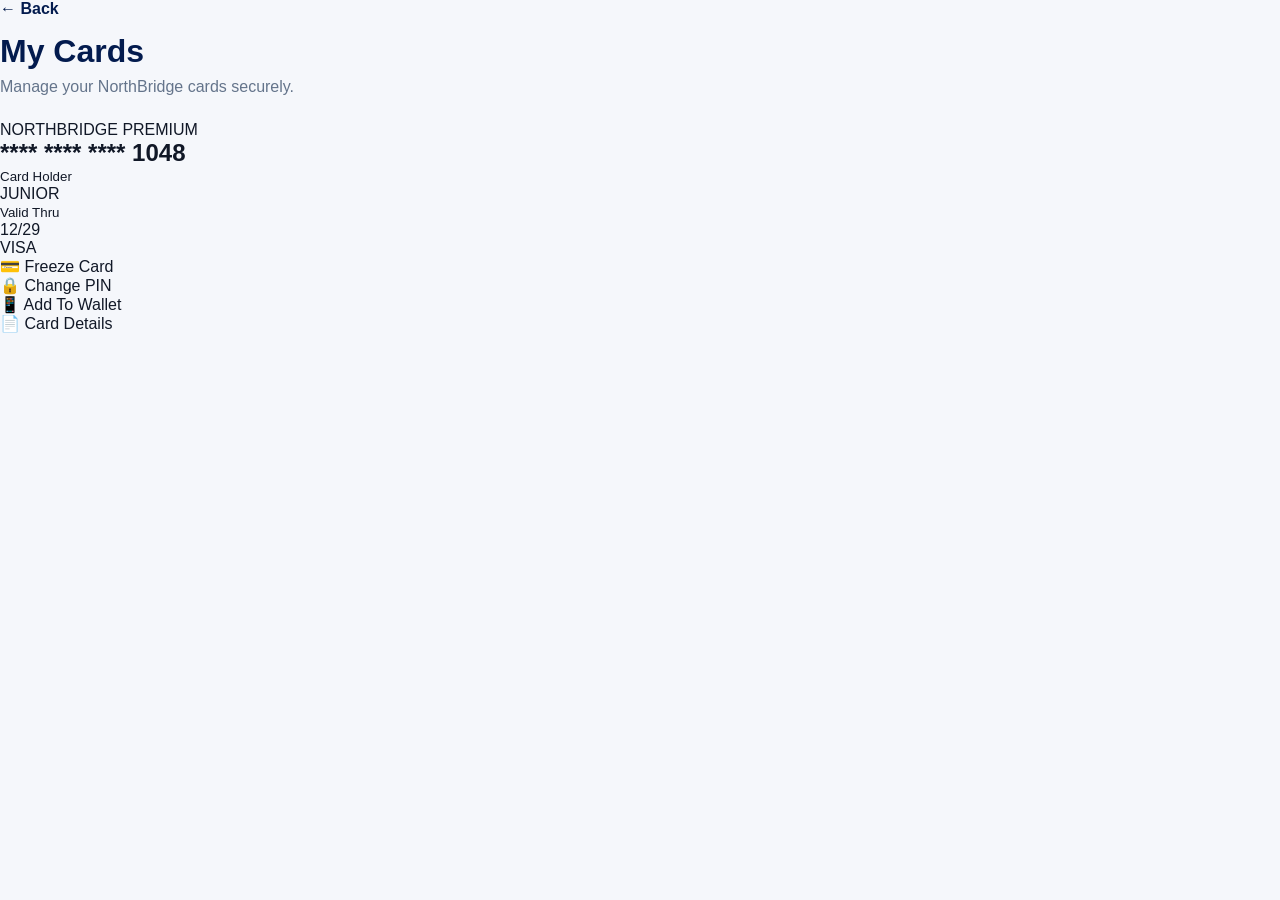
==== cards.html @ 4b23d95d "Create cards.html" ====
<!DOCTYPE html>
<html lang="en">
<head>
    <meta charset="UTF-8">
    <meta name="viewport" content="width=device-width, initial-scale=1.0">
    <title>My Cards | NorthBridge Bank</title>
    <link rel="stylesheet" href="style.css">
</head>
<body>
<div class="cards-page">
<div class="transfer-header">
    <a href="dashboard.html" class="back-btn">
        ← Back
    </a>
    <h1>My Cards</h1>
    <p>
        Manage your NorthBridge cards securely.
    </p>
</div>
<div class="premium-card">
    <span class="card-brand">
        NORTHBRIDGE PREMIUM
    </span>
    <div class="card-chip"></div>
    <h2>
        **** **** **** 1048
    </h2>
    <div class="card-info">
        <div>
            <small>Card Holder</small>
            <p>JUNIOR</p>
        </div>
        <div>
            <small>Valid Thru</small>
            <p>12/29</p>
        </div>
    </div>
    <div class="visa-logo">
        VISA
    </div>
</div>
<div class="card-options">
    <div class="option-card">
        💳 Freeze Card
    </div>
    <div class="option-card">
        🔒 Change PIN
    </div>
    <div class="option-card">
        📱 Add To Wallet
    </div>
    <div class="option-card">
        📄 Card Details
    </div>
</div>
</div>
</body>
</html>
---- style.css ----
*{
    margin:0;
    padding:0;
    box-sizing:border-box;
    font-family:'Inter', sans-serif;
}

body{
    background:#f5f7fb;
    color:#111827;
}

/* NAVBAR */

.navbar{
    display:flex;
    justify-content:space-between;
    align-items:center;
    padding:14px 20px;
    background:#021845;
    border-bottom:1px solid rgba(255,255,255,.08);
    position:relative;
}

.logo-container{
    display:flex;
    align-items:center;
    gap:12px;
}

.logo-container img{
    width:52px;
    height:52px;
    object-fit:contain;
    display:block;
    flex-shrink:0;
}

.logo-text{
    display:flex;
    flex-direction:column;
}

.logo-text h2{
    color:white;
    font-size:16px;
    font-weight:800;
    margin:0;
    line-height:1;
    white-space:nowrap;
}

.logo-text p{
    color:#94a3b8;
    font-size:8px;
    letter-spacing:2px;
    text-transform:uppercase;
    margin-top:2px;
}

.nav-links{
    display:flex;
    gap:16px;
}

.nav-links a{
    color:white;
    text-decoration:none;
    font-size:14px;
    font-weight:500;
}

/* MOBILE */

@media (max-width:768px){

    .navbar{
        flex-direction:row;
        justify-content:space-between;
        align-items:center;
        padding:12px 14px;
    }

    .logo-container{
        gap:12px;
    }

    .logo-container img{
        width:56px;
        height:56px;
    }

    .logo-text h2{
        font-size:16px;
        white-space:nowrap;
        line-height:1;
    }

    .logo-text p{
        display:none;
    }

    .nav-links{
        gap:12px;
    }

    .nav-links a{
        font-size:13px;
    }

    .hero-content h1{
        font-size:32px;
    }

    .hero-buttons{
        flex-direction:column;
    }

    .btn-primary,
    .btn-secondary{
        width:100%;
    }
}

/* HERO */

.hero{
    min-height:100vh;

    background:
    linear-gradient(
        rgba(2,12,45,.82),
        rgba(2,12,45,.75)
    ),
    url("london-bg.PNG");

    background-size:cover;
    background-position:center;
    background-repeat:no-repeat;

    display:flex;
    flex-direction:column;
    justify-content:center;
    align-items:flex-start;

    padding:30px;

    position:relative;
}

.hero-content{
    max-width:600px;
}

.hero-content h1{
    color:white;
    font-size:52px;
    line-height:1.05;
    font-weight:800;
    margin-bottom:20px;
    text-shadow:0 4px 15px rgba(0,0,0,.3);
}

.hero-content p{
    color:#e2e8f0;
    font-size:18px;
    line-height:1.7;
    max-width:320px;
    margin-bottom:30px;
}

.hero-buttons{
    display:flex;
    justify-content:center;
    gap:15px;
}

.btn-primary{
    background:linear-gradient(
        135deg,
        #2563eb,
        #1d4ed8
    );

    color:white;
    text-decoration:none;

    padding:16px 28px;

    border-radius:16px;

    font-weight:700;

    box-shadow:
    0 10px 25px rgba(37,99,235,.35);
}

.btn-secondary{
    border:1px solid rgba(255,255,255,.3);

    backdrop-filter:blur(12px);

    background:rgba(255,255,255,.08);

    color:white;

    text-decoration:none;

    padding:16px 28px;

    border-radius:16px;
}

/* FEATURES */

.features{
    display:grid;
    grid-template-columns:repeat(auto-fit,minmax(250px,1fr));
    gap:20px;
    padding:30px 20px;
    background:#f8fafc;
}

.card{
    background:white;
    padding:22px;
    border-radius:22px;

    box-shadow:
    0 10px 30px rgba(15,23,42,.08);

    transition:all .3s ease;

    border:1px solid rgba(226,232,240,.8);
}

.card:hover{
    transform:translateY(-6px);

    box-shadow:
    0 20px 40px rgba(15,23,42,.12);
}

.card h3{
    margin-bottom:12px;
    font-size:20px;
    color:#031b4e;
}

.card p{
    color:#64748b;
    line-height:1.6;
}

/* STATS */

.stats{
    display:grid;
    grid-template-columns:repeat(auto-fit,minmax(180px,1fr));
    gap:20px;
    padding:20px;
}

.stat-box{
    background:#031b4e;
    color:white;
    text-align:center;
    padding:30px;
    border-radius:16px;
}

.stat-box h2{
    margin-bottom:10px;
}

/* FOOTER */

footer{
    margin-top:40px;
    text-align:center;
    padding:25px;
    background:#031b4e;
    color:white;
}

/* MOBILE */

@media(max-width:768px){

    .hero-content h1{
        font-size:32px;
    }

    .hero-buttons{
        flex-direction:column;
    }

    .btn-primary,
    .btn-secondary{
        width:100%;
    }

    .nav-links{
        gap:18px;
    }

    .nav-links a{
        font-size:14px;
    }
}
/* LOGIN PAGE */

.login-page{
    min-height:100vh;
    background:linear-gradient(
        180deg,
        #031b4e 0%,
        #082567 100%
    );
    padding:30px 20px;
}

.brand-section{
    color:white;
    margin-top:40px;
    margin-bottom:40px;
}

.brand-section h1{
    font-size:38px;
    font-weight:700;
}

.brand-section p{
    margin-top:10px;
    color:#cbd5e1;
}

.login-card{
    background:white;
    border-radius:30px 30px 0 0;
    padding:30px;
    min-height:70vh;
}

.login-card h2{
    font-size:30px;
    margin-bottom:5px;
}

.login-card span{
    color:#64748b;
}

.input-box{
    margin-top:25px;
}

.input-box label{
    display:block;
    margin-bottom:8px;
    font-weight:600;
}

.input-box input{
    width:100%;
    padding:15px;
    border:1px solid #dbeafe;
    border-radius:14px;
    font-size:15px;
}

.input-box input:focus{
    outline:none;
    border-color:#2563eb;
}

.forgot-link{
    display:block;
    text-align:right;
    margin-top:12px;
    text-decoration:none;
    color:#2563eb;
    font-size:14px;
}

button{
    width:100%;
    margin-top:25px;
    padding:16px;
    border:none;
    border-radius:14px;
    background:#031b4e;
    color:white;
    font-size:16px;
    font-weight:600;
}

.divider{
    text-align:center;
    margin:25px 0;
    color:#94a3b8;
}

.create-account{
    display:block;
    text-align:center;
    text-decoration:none;
    border:2px solid #031b4e;
    color:#031b4e;
    padding:15px;
    border-radius:14px;
    font-weight:600;
}
/* REGISTER PAGE */

.register-page{
    min-height:100vh;
    background:linear-gradient(
        180deg,
        #031b4e 0%,
        #082567 100%
    );
    padding:25px;
}

.register-header{
    color:white;
    margin-top:40px;
    margin-bottom:30px;
}

.register-header h1{
    font-size:34px;
    margin-bottom:10px;
}

.register-header p{
    color:#cbd5e1;
}

.register-card{
    background:white;
    border-radius:30px 30px 0 0;
    padding:30px;
}

.steps{
    display:flex;
    align-items:center;
    justify-content:center;
    margin-bottom:30px;
}

.step{
    width:38px;
    height:38px;
    border-radius:50%;
    border:2px solid #cbd5e1;
    display:flex;
    align-items:center;
    justify-content:center;
    font-weight:600;
    color:#64748b;
}

.step.active{
    background:#031b4e;
    color:white;
    border:none;
}

.line{
    width:40px;
    height:2px;
    background:#cbd5e1;
}

.register-card h2{
    margin-bottom:25px;
}

.register-card .input-box{
    margin-bottom:18px;
}

.register-card .input-box label{
    display:block;
    margin-bottom:8px;
    font-weight:600;
}

.register-card .input-box input{
    width:100%;
    padding:15px;
    border:1px solid #dbeafe;
    border-radius:14px;
    font-size:15px;
}

.register-card .input-box input:focus{
    outline:none;
    border-color:#2563eb;
}

.register-card button{
    width:100%;
    padding:16px;
    border:none;
    border-radius:14px;
    background:#031b4e;
    color:white;
    font-size:16px;
    font-weight:600;
    margin-top:10px;
}

.secure-box{
    margin-top:20px;
    padding:15px;
    background:#eff6ff;
    border-radius:12px;
    color:#1e40af;
    font-size:14px;
}

.login-link{
    text-align:center;
    margin-top:25px;
}

.login-link a{
    color:#031b4e;
    text-decoration:none;
    font-weight:600;
}
/* DASHBOARD */

.dashboard{
    min-height:100vh;
    background:#f5f7fb;
    padding:20px;
}

.top-bar{
    display:flex;
    justify-content:space-between;
    align-items:center;
    margin-bottom:25px;
}

.welcome{
    color:#64748b;
    font-size:14px;
}

.profile{
    width:50px;
    height:50px;
    border-radius:50%;
    background:#031b4e;
    color:white;
    display:flex;
    align-items:center;
    justify-content:center;
    font-weight:bold;
}

.profile-area{
    display:flex;
    flex-direction:column;
    align-items:center;
    gap:8px;
}

.logout-btn{
    text-decoration:none;
    font-size:12px;
    color:#dc2626;
    font-weight:600;
}

.balance-card{
    background:linear-gradient(
        135deg,
        #031b4e,
        #0b3d91
    );
    color:white;
    padding:25px;
    border-radius:24px;
    margin-bottom:25px;
    box-shadow:0 10px 25px rgba(0,0,0,0.15);
}

.balance-card p{
    opacity:0.8;
}

.balance-card h1{
    margin:10px 0;
    font-size:38px;
}

.balance-card span{
    opacity:0.8;
}

.actions{
    display:grid;
    grid-template-columns:repeat(4,1fr);
    gap:12px;
    margin-bottom:30px;
}

.action-card{
    background:white;
    border-radius:18px;
    padding:15px;
    text-align:center;
    box-shadow:0 4px 12px rgba(0,0,0,0.08);
    font-size:22px;
}

.action-card p{
    margin-top:8px;
    font-size:12px;
}

.section-title{
    margin-bottom:15px;
}

.transaction{
    background:white;
    padding:18px;
    border-radius:18px;
    display:flex;
    justify-content:space-between;
    align-items:center;
    margin-bottom:12px;
    box-shadow:0 4px 12px rgba(0,0,0,0.05);
}

.transaction span{
    color:#64748b;
    font-size:13px;
}

.positive{
    color:#16a34a;
    font-weight:700;
}

.negative{
    color:#dc2626;
    font-weight:700;
}

.insight-card{
    background:white;
    padding:20px;
    border-radius:18px;
    margin-top:10px;
    box-shadow:0 4px 12px rgba(0,0,0,0.05);
    color:#334155;
}
/* PREMIUM HERO */

.hero{
    flex-direction:column;
    gap:40px;
}

.hero-badge{
    display:inline-block;
    padding:8px 14px;
    background:rgba(255,255,255,0.15);
    color:white;
    border-radius:20px;
    margin-bottom:20px;
    font-size:13px;
}

.bank-card-preview{
    width:100%;
    max-width:340px;
    background:rgba(255,255,255,0.15);
    backdrop-filter:blur(10px);
    border-radius:24px;
    padding:30px;
    color:white;
    box-shadow:0 10px 25px rgba(0,0,0,0.25);
}

.chip{
    width:65px;
    height:48px;
    border-radius:10px;
    background:rgba(255,255,255,0.3);
    margin-bottom:20px;
}

.card-type{
    font-size:14px;
    letter-spacing:3px;
}

.bank-card-preview h3{
    margin:20px 0;
    font-size:42px;
}

.bank-card-preview p{
    color:white;
}

.card-bottom{
    display:flex;
    justify-content:space-between;
    margin-top:20px;
    font-size:15px;
    font-weight:600;
}

/* TRUST SECTION */

.trust-section{
    padding:20px;
    display:grid;
    gap:20px;
}

.trust-card{
    background:white;
    padding:25px;
    border-radius:18px;
    box-shadow:0 5px 15px rgba(0,0,0,0.08);
}

.trust-card h3{
    margin-bottom:10px;
}
/* HERO FEATURE LIST */

.feature-list{
    margin-bottom:35px;
}

.feature-item{
    background:rgba(255,255,255,.08);

    backdrop-filter:blur(10px);

    border:1px solid rgba(255,255,255,.15);

    padding:14px;

    border-radius:16px;

    margin-bottom:15px;

    color:white;

    font-weight:600;
}

.feature-item span{
    display:block;

    margin-top:5px;

    color:#cbd5e1;

    font-size:14px;

    font-weight:400;
}
/* LOGO */

.logo{
    display:flex;
    align-items:center;
    gap:12px;
}

.logo img{
    width:42px;
    height:42px;
    object-fit:contain;
    border-radius:8px;
}

.logo span{
    color:white;
    font-size:24px;
    font-weight:700;
    letter-spacing:-0.5px;
}

/* MOBILE LOGO */

@media(max-width:768px){

    .logo{
        justify-content:center;
    }

    .logo img{
        width:36px;
        height:36px;
    }

    .logo span{
        font-size:20px;
    }
}

.menu-toggle{
    display:none;
    color:white;
    font-size:28px;
    cursor:pointer;
}



@media(max-width:768px){

    .menu-toggle{
        display:block;
        color:white;
        font-size:32px;
        cursor:pointer;
    }

    .nav-links{
        display:none;
        flex-direction:column;

        position:absolute;
        top:75px;
        right:15px;

        background:#021845;

        padding:16px;

        border-radius:12px;

        min-width:180px;

        box-shadow:0 10px 25px rgba(0,0,0,.25);

        z-index:999;
    }

    .nav-links.active{
        display:flex;
    }

    .nav-links a{
        padding:10px 0;
    }
}

.cta{
    background:#031b4e;
    color:white;
    text-align:center;
    padding:60px 20px;
}

.cta h2{
    font-size:32px;
    margin-bottom:15px;
}

.cta p{
    color:#cbd5e1;
    max-width:500px;
    margin:0 auto 25px;
    line-height:1.7;
}
.action-card{
    background:white;
    border-radius:18px;
    padding:15px;
    text-align:center;
    box-shadow:0 4px 12px rgba(0,0,0,0.08);
    font-size:22px;
    text-decoration:none;
    color:#111827;
}
/* TRANSFER PAGE */

.transfer-page{
    min-height:100vh;
    background:#f5f7fb;
    padding:20px;
}

.transfer-header{
    margin-bottom:25px;
}

.transfer-header h1{
    font-size:32px;
    color:#031b4e;
    margin-top:15px;
}

.transfer-header p{
    color:#64748b;
    margin-top:8px;
}

.back-btn{
    text-decoration:none;
    color:#031b4e;
    font-weight:600;
}

.transfer-card{
    background:white;
    padding:25px;
    border-radius:24px;
    box-shadow:0 10px 25px rgba(0,0,0,0.08);
}

.transfer-btn{
    width:100%;
    margin-top:25px;
    padding:18px;
    border:none;
    border-radius:16px;

    background:linear-gradient(
        135deg,
        #031b4e,
        #0b3d91
    );

    color:white;
    font-size:16px;
    font-weight:700;

    box-shadow:
    0 10px 25px rgba(3,27,78,.25);
}
.deposit-select{
    width:100%;
    padding:15px;
    border:1px solid #dbeafe;
    border-radius:14px;
    font-size:15px;
    background:white;
}

.deposit-select:focus{
    outline:none;
    border-color:#2563eb;
}
/* WITHDRAW PAGE */

.withdraw-btn{
    width:100%;
    margin-top:25px;
    padding:18px;
    border:none;
    border-radius:16px;

    background:linear-gradient(
        135deg,
        #dc2626,
        #b91c1c
    );

    color:white;
    font-size:16px;
    font-weight:700;

    box-shadow:
    0 10px 25px rgba(220,38,38,.25);
}

.withdraw-notice{
    margin-top:20px;
    padding:15px;
    border-radius:14px;

    background:#fef2f2;

    color:#b91c1c;

    font-size:14px;
}
/* STATEMENT PAGE */

.statement-page{
    min-height:100vh;
    background:#f5f7fb;
    padding:20px;
}

.statement-card{
    background:white;
    padding:25px;
    border-radius:24px;
    margin-top:20px;

    box-shadow:
    0 10px 25px rgba(0,0,0,.08);
}

.statement-top{
    display:flex;
    flex-direction:column;
    gap:15px;
    margin-bottom:25px;
}

.statement-search,
.statement-filter{
    width:100%;
    padding:15px;
    border:1px solid #dbeafe;
    border-radius:14px;
    font-size:15px;
    background:white;
}

.statement-search:focus,
.statement-filter:focus{
    outline:none;
    border-color:#2563eb;
}

.statement-title{
    margin-bottom:20px;
    color:#031b4e;
}

.download-btn{
    width:100%;
    margin-top:25px;
    padding:18px;
    border:none;
    border-radius:16px;

    background:linear-gradient(
        135deg,
        #031b4e,
        #0b3d91
    );

    color:white;
    font-size:16px;
    font-weight:700;

    box-shadow:
    0 10px 25px rgba(3,27,78,.25);
}
/* PROFILE PAGE */

.profile-page{
    min-height:100vh;
    background:#f5f7fb;
    padding:20px;
}

.profile-card{
    background:linear-gradient(
        135deg,
        #031b4e,
        #0b3d91
    );

    color:white;
    text-align:center;

    padding:30px;
    border-radius:24px;

    box-shadow:
    0 10px 25px rgba(3,27,78,.25);

    margin-bottom:20px;
}

.profile-avatar{
    width:90px;
    height:90px;

    border-radius:50%;

    background:white;
    color:#031b4e;

    display:flex;
    align-items:center;
    justify-content:center;

    font-size:36px;
    font-weight:800;

    margin:0 auto 15px;
}

.profile-status{
    color:#cbd5e1;
    margin-top:8px;
}

.details-card{
    background:white;

    border-radius:24px;

    padding:25px;

    box-shadow:
    0 10px 25px rgba(0,0,0,.08);
}

.detail-row{
    display:flex;
    justify-content:space-between;
    align-items:center;

    padding:16px 0;

    border-bottom:1px solid #e2e8f0;
}

.detail-row:last-child{
    border-bottom:none;
}

.detail-row span{
    color:#64748b;
    font-size:14px;
}

.detail-row strong{
    color:#031b4e;
    text-align:right;
}

.profile-btn{
    width:100%;

    margin-top:20px;

    padding:18px;

    border:none;

    border-radius:16px;

    background:linear-gradient(
        135deg,
        #031b4e,
        #0b3d91
    );

    color:white;

    font-size:16px;

    font-weight:700;

    box-shadow:
    0 10px 25px rgba(3,27,78,.25);
}
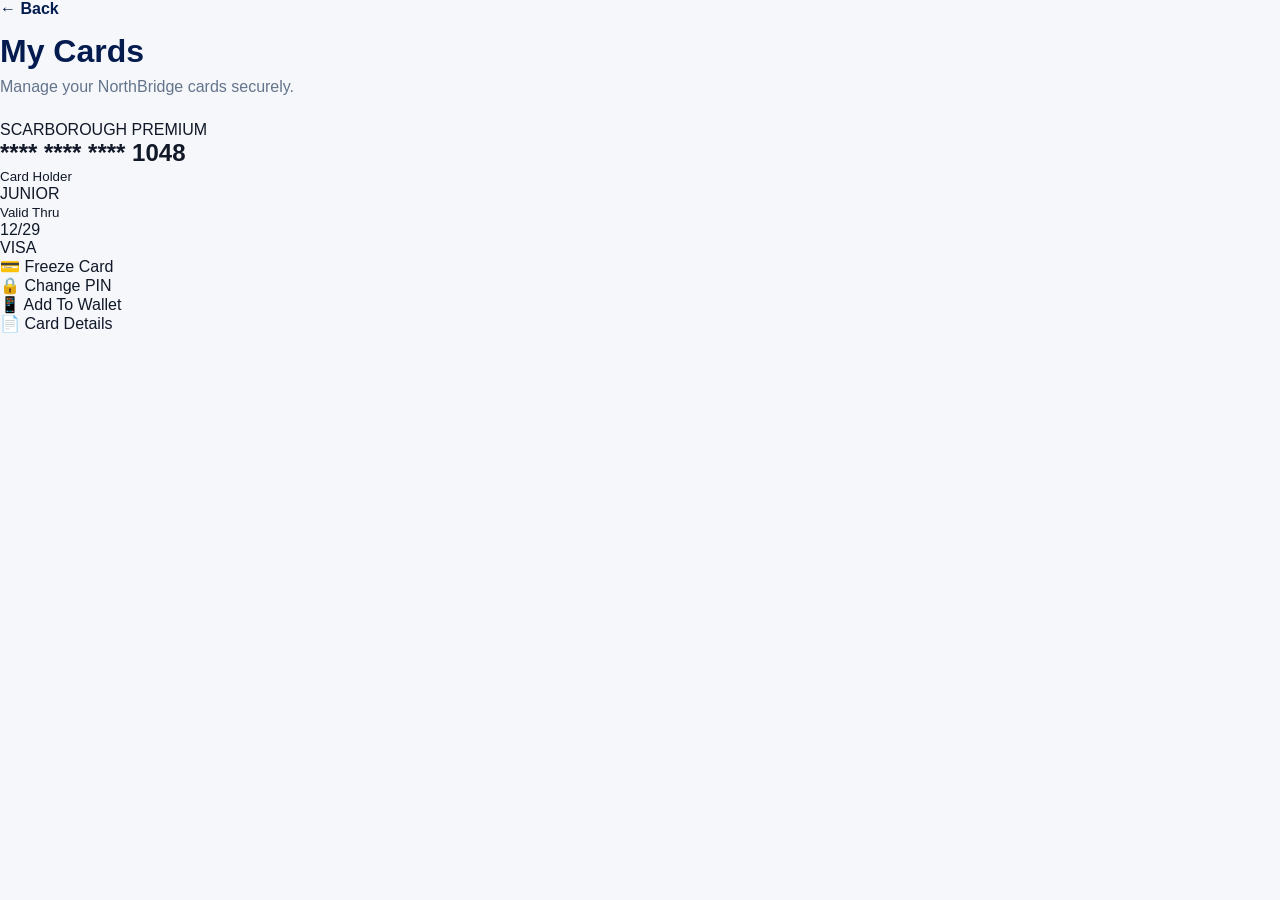
==== commit 33237cd9: "Update cards.html" ====
--- a/cards.html
+++ b/cards.html
@@ -3,7 +3,7 @@
 <head>
     <meta charset="UTF-8">
     <meta name="viewport" content="width=device-width, initial-scale=1.0">
-    <title>My Cards | NorthBridge Bank</title>
+    <title>My Cards | Scarborough Bank</title>
     <link rel="stylesheet" href="style.css">
 </head>
 <body>
@@ -19,7 +19,7 @@
 </div>
 <div class="premium-card">
     <span class="card-brand">
-        NORTHBRIDGE PREMIUM
+        SCARBOROUGH PREMIUM
     </span>
     <div class="card-chip"></div>
     <h2>
--- a/style.css
+++ b/style.css
@@ -368,11 +368,89 @@
     border:1px solid #dbeafe;
     border-radius:14px;
     font-size:15px;
+    transition:border-color 0.3s ease;
 }
 
 .input-box input:focus{
     outline:none;
     border-color:#2563eb;
+    box-shadow:0 0 0 3px rgba(37,99,235,0.1);
+}
+
+.input-box input.error{
+    border-color:#dc2626;
+}
+
+/* Error message styling */
+.error-message{
+    display:block;
+    color:#dc2626;
+    font-size:13px;
+    margin-top:5px;
+    font-weight:500;
+}
+
+/* Alert styling */
+.alert{
+    padding:14px 16px;
+    border-radius:12px;
+    margin-bottom:20px;
+    font-size:14px;
+    font-weight:500;
+}
+
+.alert-error{
+    background-color:#fee2e2;
+    color:#991b1b;
+    border:1px solid #fecaca;
+}
+
+.alert-success{
+    background-color:#dcfce7;
+    color:#166534;
+    border:1px solid #bbf7d0;
+}
+
+/* Loading spinner */
+.loading-spinner{
+    display:inline-block;
+    width:16px;
+    height:16px;
+    border:2px solid rgba(37,99,235,0.3);
+    border-top-color:#2563eb;
+    border-radius:50%;
+    animation:spin 0.8s linear infinite;
+    margin-right:8px;
+    vertical-align:middle;
+}
+
+@keyframes spin {
+    to { transform:rotate(360deg); }
+}
+
+/* Submit button styling */
+.login-submit-btn{
+    width:100%;
+    margin-top:25px;
+    padding:16px;
+    border:none;
+    border-radius:14px;
+    background:#031b4e;
+    color:white;
+    font-size:16px;
+    font-weight:600;
+    cursor:pointer;
+    transition:all 0.3s ease;
+}
+
+.login-submit-btn:hover:not(:disabled){
+    background:#0b3d91;
+    box-shadow:0 4px 12px rgba(3,27,78,0.3);
+}
+
+.login-submit-btn:disabled{
+    opacity:0.7;
+    cursor:not-allowed;
 }
 
 .forgot-link{
@@ -382,18 +460,12 @@
     text-decoration:none;
     color:#2563eb;
     font-size:14px;
-}
-
-button{
-    width:100%;
-    margin-top:25px;
-    padding:16px;
-    border:none;
-    border-radius:14px;
-    background:#031b4e;
-    color:white;
-    font-size:16px;
-    font-weight:600;
+    transition:color 0.3s ease;
+}
+
+.forgot-link:hover{
+    color:#1d4ed8;
+    text-decoration:underline;
 }
 
 .divider{
@@ -411,7 +483,14 @@
     padding:15px;
     border-radius:14px;
     font-weight:600;
-}
+    transition:all 0.3s ease;
+}
+
+.create-account:hover{
+    background:#031b4e;
+    color:white;
+}
+
 /* REGISTER PAGE */
 
 .register-page{
@@ -1003,51 +1082,113 @@
     padding:20px;
 }
 
-.statement-card{
+.statement-header{
+    margin-bottom:25px;
+}
+
+.statement-header h1{
+    font-size:32px;
+    color:#031b4e;
+    margin-top:15px;
+}
+
+.statement-header p{
+    color:#64748b;
+    margin-top:8px;
+}
+
+.statement-table{
     background:white;
-    padding:25px;
-    border-radius:24px;
-    margin-top:20px;
-
-    box-shadow:
-    0 10px 25px rgba(0,0,0,.08);
-}
-
-.statement-top{
+    border-radius:16px;
+    overflow:hidden;
+    box-shadow:0 4px 12px rgba(0,0,0,0.08);
+}
+
+.statement-table table{
+    width:100%;
+    border-collapse:collapse;
+}
+
+.statement-table th{
+    background:#f1f5f9;
+    padding:16px;
+    text-align:left;
+    font-weight:600;
+    border-bottom:1px solid #e2e8f0;
+}
+
+.statement-table td{
+    padding:16px;
+    border-bottom:1px solid #e2e8f0;
+}
+
+.statement-table tr:last-child td{
+    border-bottom:none;
+}
+
+button {
+    cursor: pointer;
+    transition: all 0.3s ease;
+}
+
+/* ACCOUNT INFO */
+
+.account-info{
+    background:white;
+    padding:18px;
+    border-radius:20px;
+    margin-bottom:20px;
+    box-shadow:0 5px 15px rgba(0,0,0,.05);
+}
+
+.account-info div{
     display:flex;
-    flex-direction:column;
-    gap:15px;
+    justify-content:space-between;
+    margin-bottom:10px;
+}
+
+.account-info div:last-child{
+    margin-bottom:0;
+}
+
+.account-info small{
+    color:#64748b;
+}
+
+.account-info strong{
+    color:#031b4e;
+}
+
+/* STATS */
+
+.stats-grid{
+    display:grid;
+    grid-template-columns:repeat(3,1fr);
+    gap:12px;
     margin-bottom:25px;
 }
 
-.statement-search,
-.statement-filter{
-    width:100%;
-    padding:15px;
-    border:1px solid #dbeafe;
-    border-radius:14px;
-    font-size:15px;
+.stat-card{
     background:white;
-}
-
-.statement-search:focus,
-.statement-filter:focus{
-    outline:none;
-    border-color:#2563eb;
-}
-
-.statement-title{
-    margin-bottom:20px;
+    padding:18px;
+    border-radius:18px;
+    text-align:center;
+    box-shadow:0 5px 15px rgba(0,0,0,.05);
+}
+
+.stat-card p{
+    color:#64748b;
+    font-size:13px;
+    margin-bottom:8px;
+}
+
+.stat-card h3{
     color:#031b4e;
 }
 
-.download-btn{
-    width:100%;
-    margin-top:25px;
-    padding:18px;
-    border:none;
-    border-radius:16px;
-
+/* CREDIT SCORE */
+
+.credit-score-card{
     background:linear-gradient(
         135deg,
         #031b4e,
@@ -1055,121 +1196,467 @@
     );
 
     color:white;
-    font-size:16px;
-    font-weight:700;
-
-    box-shadow:
-    0 10px 25px rgba(3,27,78,.25);
-}
-/* PROFILE PAGE */
-
-.profile-page{
-    min-height:100vh;
-    background:#f5f7fb;
+
     padding:20px;
-}
-
-.profile-card{
-    background:linear-gradient(
-        135deg,
-        #031b4e,
-        #0b3d91
-    );
-
-    color:white;
-    text-align:center;
-
-    padding:30px;
-    border-radius:24px;
-
-    box-shadow:
-    0 10px 25px rgba(3,27,78,.25);
-
-    margin-bottom:20px;
-}
-
-.profile-avatar{
-    width:90px;
-    height:90px;
-
-    border-radius:50%;
-
-    background:white;
-    color:#031b4e;
-
-    display:flex;
-    align-items:center;
-    justify-content:center;
-
-    font-size:36px;
-    font-weight:800;
-
-    margin:0 auto 15px;
-}
-
-.profile-status{
-    color:#cbd5e1;
-    margin-top:8px;
-}
-
-.details-card{
-    background:white;
-
-    border-radius:24px;
-
-    padding:25px;
-
-    box-shadow:
-    0 10px 25px rgba(0,0,0,.08);
-}
-
-.detail-row{
+
+    border-radius:22px;
+
     display:flex;
     justify-content:space-between;
     align-items:center;
 
-    padding:16px 0;
-
-    border-bottom:1px solid #e2e8f0;
-}
-
-.detail-row:last-child{
-    border-bottom:none;
-}
-
-.detail-row span{
+    margin-bottom:25px;
+}
+
+.score-status{
+    background:rgba(255,255,255,.2);
+    padding:8px 14px;
+    border-radius:20px;
+    font-weight:600;
+}
+
+/* STATUS BOX */
+
+.status-box{
+    background:white;
+    padding:18px;
+    border-radius:18px;
+    margin-bottom:25px;
+    box-shadow:0 5px 15px rgba(0,0,0,.05);
+    font-weight:600;
+    color:#16a34a;
+}
+
+/* PREMIUM HEADER */
+
+.welcome{
+    font-size:15px;
+    color:#64748b;
+    font-weight:600;
+}
+
+#currentDate{
+    color:#94a3b8;
+    font-size:13px;
+    margin-top:4px;
+    margin-bottom:4px;
+}
+
+/* BETTER TRANSACTIONS */
+
+.transaction{
+    border-left:4px solid #031b4e;
+}
+
+/* ===== PREMIUM DASHBOARD UPGRADE ===== */
+
+.account-info{
+background:white;
+border-radius:28px;
+padding:28px;
+margin-bottom:25px;
+box-shadow:0 10px 30px rgba(0,0,0,.05);
+display:grid;
+gap:18px;
+}
+
+.account-info div{
+display:flex;
+justify-content:space-between;
+align-items:center;
+}
+
+.account-info small{
+color:#64748b;
+}
+
+.account-info strong{
+color:#031b4e;
+font-weight:700;
+}
+
+.balance-card{
+background:linear-gradient(
+135deg,
+#001f5c,
+#003d99
+);
+
+color:white;
+padding:35px;
+border-radius:30px;
+margin-bottom:25px;
+box-shadow:
+0 20px 50px rgba(0,31,92,.35);
+position:relative;
+overflow:hidden;
+
+}
+
+.balance-card::before{
+content:””;
+
+position:absolute;
+width:250px;
+height:250px;
+border-radius:50%;
+background:rgba(255,255,255,.08);
+top:-120px;
+right:-70px;
+
+}
+
+.balance-card h1{
+font-size:56px;
+margin:15px 0;
+}
+
+.stats-grid{
+display:grid;
+grid-template-columns:repeat(3,1fr);
+gap:15px;
+margin-bottom:30px;
+}
+
+.stat-card{
+background:white;
+border-radius:24px;
+padding:20px;
+text-align:center;
+box-shadow:0 10px 25px rgba(0,0,0,.05);
+}
+
+.stat-card p{
+color:#64748b;
+margin-bottom:12px;
+}
+
+.stat-card h3{
+color:#031b4e;
+font-size:18px;
+}
+
+.bank-card-preview{
+
+background:
+linear-gradient(
+135deg,
+#0f172a,
+#020617
+);
+color:white;
+border-radius:30px;
+padding:30px;
+margin-bottom:30px;
+box-shadow:
+0 25px 60px rgba(0,0,0,.3);
+position:relative;
+overflow:hidden;
+
+}
+
+.bank-card-preview::before{
+
+content:"";
+position:absolute;
+width:220px;
+height:220px;
+border-radius:50%;
+background:rgba(255,255,255,.05);
+right:-80px;
+top:-80px;
+
+}
+
+.credit-score-card{
+
+background:linear-gradient(
+135deg,
+#001f5c,
+#0b3d91
+);
+color:white;
+border-radius:30px;
+padding:30px;
+display:flex;
+justify-content:space-between;
+align-items:center;
+margin-bottom:25px;
+box-shadow:
+0 15px 35px rgba(0,31,92,.25);
+
+}
+
+.score-status{
+
+background:rgba(255,255,255,.15);
+padding:12px 20px;
+border-radius:30px;
+font-weight:700;
+
+}
+
+.status-box{
+background:white;
+padding:24px;
+border-radius:24px;
+margin-bottom:25px;
+box-shadow:0 8px 20px rgba(0,0,0,.05);
+font-size:18px;
+}
+
+.transaction{
+
+background:white;
+padding:24px;
+border-radius:24px;
+margin-bottom:15px;
+box-shadow:
+0 8px 25px rgba(0,0,0,.05);
+display:flex;
+justify-content:space-between;
+align-items:center;
+border-left:5px solid #031b4e;
+
+}
+
+.transaction h4{
+font-size:18px;
+}
+
+.transaction span{
+color:#64748b;
+}
+
+.insight-card{
+
+background:white;
+border-radius:24px;
+padding:25px;
+margin-top:15px;
+box-shadow:
+0 10px 25px rgba(0,0,0,.05);
+font-size:18px;
+line-height:1.7;
+
+}
+
+.dashboard{
+padding-bottom:100px;
+}
+/* ===== DASHBOARD TOP SECTION FIX ===== */
+
+.top-bar{
+display:flex;
+justify-content:space-between;
+align-items:flex-start;
+margin-bottom:20px;
+}
+
+.profile{
+width:60px;
+height:60px;
+border-radius:50%;
+background:#031b4e;
+color:white;
+display:flex;
+align-items:center;
+justify-content:center;
+font-size:22px;
+font-weight:700;
+}
+
+.profile-area{
+display:flex;
+flex-direction:column;
+align-items:center;
+gap:6px;
+}
+
+.logout-btn{
+font-size:13px;
+color:#dc2626;
+font-weight:700;
+}
+
+.welcome{
+font-size:13px;
+color:#64748b;
+}
+
+.dashboard h1{
+font-size:28px;
+margin-top:6px;
+margin-bottom:0;
+}
+
+/* ACCOUNT INFO CARD */
+
+.account-info{
+background:white;
+border-radius:24px;
+padding:22px;
+margin-bottom:22px;
+
+
+row-gap:18px;
+box-shadow:0 8px 25px rgba(0,0,0,.05);
+
+}
+
+.account-info p{
+margin:0;
+color:#64748b;
+font-size:15px;
+}
+
+.account-info strong{
+color:#031b4e;
+font-size:16px;
+font-weight:700;
+}
+
+/* BALANCE CARD UPGRADE */
+
+.balance-card{
+background:linear-gradient(
+135deg,
+#031b4e,
+#0b3d91
+);
+
+border-radius:32px;
+padding:28px;
+box-shadow:
+0 20px 40px rgba(3,27,78,.25);
+margin-bottom:25px;
+
+}
+
+.balance-card h1{
+font-size:58px;
+font-weight:800;
+line-height:1;
+}
+
+.balance-card p{
+font-size:16px;
+}
+
+.balance-card span{
+font-size:18px;
+}
+
+/* INCOME CARDS */
+
+.stats-row{
+display:grid;
+grid-template-columns:repeat(3,1fr);
+gap:16px;
+margin-bottom:30px;
+}
+
+.stat-card{
+background:white;
+padding:20px;
+border-radius:24px;
+text-align:center;
+
+box-shadow:
+0 6px 18px rgba(0,0,0,.05);
+
+}
+
+.stat-card h3{
+color:#64748b;
+font-size:14px;
+font-weight:500;
+}
+
+.stat-card h2{
+color:#031b4e;
+margin-top:10px;
+}
+
+/* MOBILE */
+
+@media(max-width:768px){
+
+.dashboard{
+    padding:16px;
+}
+.top-bar{
+    margin-bottom:16px;
+}
+.dashboard h1{
+    font-size:24px;
+}
+.account-info{
+    padding:18px;
+    row-gap:16px;
+}
+.balance-card{
+    padding:24px;
+}
+.balance-card h1{
+    font-size:52px;
+}
+.profile{
+    width:56px;
+    height:56px;
+}
+
+}
+
+.top-bar{
+    display:flex;
+    justify-content:space-between;
+    align-items:flex-start;
+    margin-bottom:25px;
+}
+
+.user-info h1{
+    font-size:42px;
+    font-weight:800;
+    color:#031b4e;
+    margin-top:5px;
+}
+
+.user-info .tier{
+    display:inline-block;
+    background:#031b4e;
+    color:white;
+    padding:6px 14px;
+    border-radius:20px;
+    font-size:13px;
+    font-weight:600;
+    margin-bottom:10px;
+}
+
+.user-info .date{
     color:#64748b;
     font-size:14px;
-}
-
-.detail-row strong{
-    color:#031b4e;
-    text-align:right;
-}
-
-.profile-btn{
-    width:100%;
-
-    margin-top:20px;
-
-    padding:18px;
-
-    border:none;
-
-    border-radius:16px;
-
-    background:linear-gradient(
-        135deg,
-        #031b4e,
-        #0b3d91
-    );
-
-    color:white;
-
-    font-size:16px;
-
+    margin-bottom:6px;
+}
+
+.user-info .login-time{
+    color:#334155;
+    font-size:15px;
+    font-weight:500;
+}
+
+.profile{
+    width:70px;
+    height:70px;
+    border-radius:50%;
+    background:#031b4e;
+    color:white;
+    font-size:28px;
     font-weight:700;
-
-    box-shadow:
-    0 10px 25px rgba(3,27,78,.25);
-}
+}
+
+.logout-btn{
+    color:#dc2626;
+    font-weight:700;
+    margin-top:8px;
+}
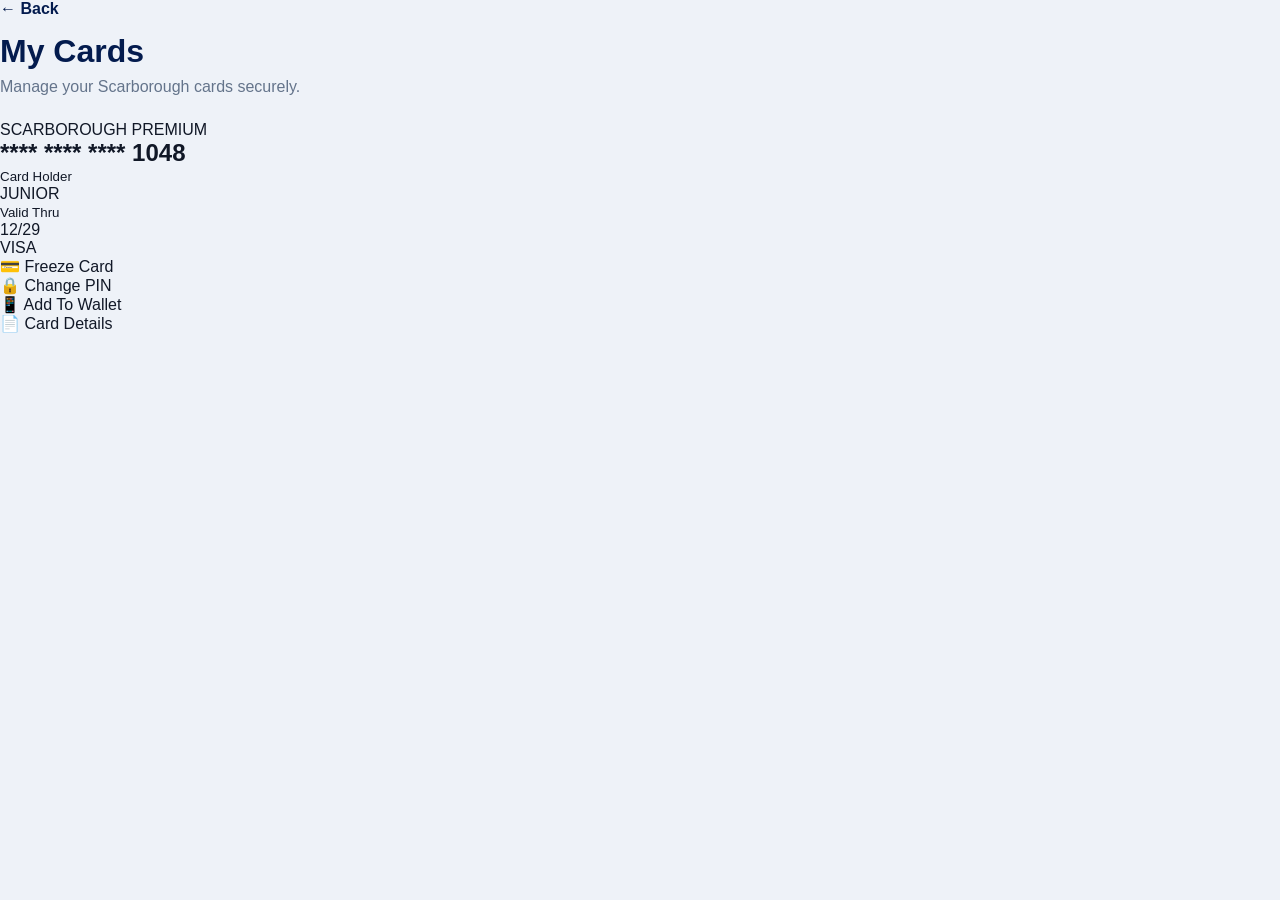
==== commit 77798712: "Update cards.html" ====
--- a/cards.html
+++ b/cards.html
@@ -14,7 +14,7 @@
     </a>
     <h1>My Cards</h1>
     <p>
-        Manage your NorthBridge cards securely.
+        Manage your Scarborough cards securely.
     </p>
 </div>
 <div class="premium-card">
--- a/style.css
+++ b/style.css
@@ -1660,3 +1660,749 @@
     font-weight:700;
     margin-top:8px;
 }
+
+/* PREMIUM ESTATE THEME */
+
+body{
+    background: #eef2f8;
+}
+
+/* TOP SECTION */
+
+.top-bar{
+    background: linear-gradient(135deg,#071b52,#0f327d);
+    color:white;
+    padding:30px;
+    border-radius:0 0 35px 35px;
+    margin-bottom:25px;
+    box-shadow:0 15px 40px rgba(0,0,0,.15);
+}
+
+.welcome{
+    color:#d4af37;
+    font-weight:700;
+    letter-spacing:1px;
+    text-transform:uppercase;
+}
+
+#userName{
+    color:white;
+    font-size:42px;
+    font-weight:800;
+}
+
+.last-login,
+#currentDate{
+    color:rgba(255,255,255,.8);
+}
+
+/* PROFILE */
+
+.profile{
+    background:linear-gradient(135deg,#d4af37,#f5d76e);
+    color:#071b52;
+    font-weight:800;
+    border:3px solid white;
+    box-shadow:0 10px 20px rgba(0,0,0,.15);
+}
+
+/* ESTATE INFORMATION */
+
+.account-info{
+    background:white;
+    border-radius:30px;
+    padding:28px;
+    box-shadow:0 20px 50px rgba(0,0,0,.08);
+    border:1px solid rgba(212,175,55,.2);
+}
+
+.account-info small{
+    color:#64748b;
+    font-size:14px;
+}
+
+.account-info strong{
+    color:#071b52;
+    font-size:20px;
+    font-weight:800;
+}
+
+/* ESTATE VALUE CARD */
+
+.balance-card{
+    background:
+    linear-gradient(
+    135deg,
+    #071b52,
+    #0f327d,
+    #1647b8
+    );
+
+    border-radius:35px;
+    padding:35px;
+    color:white;
+    box-shadow:0 25px 60px rgba(7,27,82,.35);
+    position:relative;
+    overflow:hidden;
+}
+
+.balance-card::before{
+    content:"";
+    position:absolute;
+    width:300px;
+    height:300px;
+    background:rgba(255,255,255,.05);
+    border-radius:50%;
+    top:-120px;
+    right:-100px;
+}
+
+.balance-card p{
+    color:rgba(255,255,255,.8);
+}
+
+.balance-card h1{
+    font-size:64px;
+    font-weight:800;
+    margin:15px 0;
+}
+
+.balance-card span{
+    color:rgba(255,255,255,.8);
+}
+
+/* PROBATE WARNING */
+
+.insight-card{
+    background:white;
+    border-radius:30px;
+    padding:20px;
+    box-shadow:0 15px 40px rgba(0,0,0,.08);
+}
+
+.insight-card h3{
+    color:#b91c1c;
+    font-size:24px;
+}
+
+/* STATS */
+
+.stat-card{
+    background:white;
+    border-radius:25px;
+    box-shadow:0 10px 30px rgba(0,0,0,.08);
+    transition:.3s;
+}
+
+.stat-card:hover{
+    transform:translateY(-6px);
+}
+
+.stat-card h3{
+    color:#071b52;
+    font-size:24px;
+}
+
+/* BANK CARD */
+
+.bank-card-preview{
+    background:
+    linear-gradient(
+    135deg,
+    #000814,
+    #001d5c,
+    #000814
+    );
+
+    border-radius:35px;
+    color:white;
+    box-shadow:0 25px 60px rgba(0,0,0,.25);
+}
+
+.chip{
+    background:linear-gradient(
+    135deg,
+    #d4af37,
+    #f5d76e
+    );
+}
+
+.card-type{
+    color:#d4af37;
+    letter-spacing:4px;
+}
+
+/* ACTION BUTTONS */
+
+.action-card{
+    background:white;
+    border-radius:25px;
+    box-shadow:0 10px 25px rgba(0,0,0,.08);
+    transition:.3s;
+}
+
+.action-card:hover{
+    transform:translateY(-6px);
+    background:#071b52;
+    color:white;
+}
+
+/* CREDIT SCORE */
+
+.credit-score-card{
+    background:linear-gradient(
+    135deg,
+    #071b52,
+    #1647b8
+    );
+
+    color:white;
+    border-radius:30px;
+    box-shadow:0 20px 50px rgba(0,0,0,.15);
+}
+
+.score-status{
+    background:rgba(255,255,255,.15);
+    color:white;
+}
+
+/* TRANSACTIONS */
+
+.transaction{
+    background:white;
+    border-radius:25px;
+    box-shadow:0 10px 25px rgba(0,0,0,.06);
+}
+
+.transaction h4{
+    color:#071b52;
+}
+
+.positive{
+    color:#16a34a;
+    font-weight:800;
+}
+
+.negative{
+    color:#dc2626;
+    font-weight:800;
+}
+
+/* SECTION TITLES */
+
+.section-title h3{
+    color:#071b52;
+    font-size:32px;
+    font-weight:800;
+}
+
+.balance-card h1{
+font-size: clamp(42px, 8vw, 72px);
+line-height: 1;
+word-break: keep-all;
+}
+.profile-area{
+display:flex;
+flex-direction:column;
+align-items:center;
+gap:8px;
+}
+.probate-alert{
+padding:20px;
+font-size:15px;
+}
+
+.estate-progress{
+background:white;
+padding:18px;
+border-radius:18px;
+margin:20px 0;
+}
+
+.progress-bar{
+height:10px;
+background:#e5e7eb;
+border-radius:20px;
+margin-top:10px;
+overflow:hidden;
+}
+
+.progress-fill{
+width:92%;
+height:100%;
+background:#0a2a73;
+border-radius:20px;
+}
+*{
+box-sizing:border-box;
+}
+
+body{
+overflow-x:hidden;
+}
+
+.dashboard{
+width:100%;
+max-width:100%;
+overflow:hidden;
+}
+.balance-card{
+padding:24px;
+border-radius:32px;
+}
+
+.balance-card h1{
+font-size:48px;
+font-weight:800;
+line-height:1;
+}
+@media(max-width:768px){
+
+    .stats-grid{
+        grid-template-columns:1fr 1fr;
+        gap:10px;
+    }
+
+    .stat-card{
+        padding:12px;
+        min-height:90px;
+    }
+
+    .stat-card p{
+        font-size:12px;
+        margin-bottom:4px;
+    }
+
+    .stat-card h3{
+        font-size:14px;
+        margin:0;
+    }
+}
+
+    .stat-card h3{
+        font-size:18px;
+        line-height:1.2;
+    }
+
+    .account-info div{
+        flex-direction:column;
+        align-items:flex-start;
+        gap:6px;
+        margin-bottom:18px;
+    }
+
+    .account-info strong{
+        font-size:16px;
+        line-height:1.3;
+        word-break:break-word;
+    }
+}
+@media(max-width:768px){
+
+    .stat-card{
+        padding:10px;
+        height:95px;
+    }
+
+}
+/* MOBILE DASHBOARD HEADER FIX */
+
+@media(max-width:768px){
+
+    .top-bar{
+        padding:20px;
+        overflow:hidden;
+    }
+
+    #userName{
+        font-size:28px;
+        line-height:1.1;
+        word-break:break-word;
+    }
+
+    .profile{
+        width:58px;
+        height:58px;
+        font-size:24px;
+    }
+
+    .profile-area{
+        margin-left:10px;
+        gap:4px;
+    }
+
+    .logout-btn{
+        font-size:11px;
+    }
+
+}
+/* PROFILE + NOTIFICATION + SETTINGS */
+
+.header-actions{
+    display:flex;
+    align-items:center;
+    gap:12px;
+}
+
+.header-icon{
+    width:42px;
+    height:42px;
+    border-radius:50%;
+    background:rgba(255,255,255,.15);
+    color:white;
+    display:flex;
+    align-items:center;
+    justify-content:center;
+    font-size:18px;
+    cursor:pointer;
+    transition:.3s;
+}
+
+.header-icon:hover{
+    background:rgba(255,255,255,.25);
+    transform:translateY(-2px);
+}
+
+.profile{
+    width:60px;
+    height:60px;
+    border-radius:50%;
+    background:linear-gradient(135deg,#d4af37,#f5d76e);
+    color:#071b52;
+    display:flex;
+    align-items:center;
+    justify-content:center;
+    font-size:24px;
+    font-weight:800;
+    border:3px solid white;
+}
+
+@media(max-width:768px){
+
+    .header-actions{
+        gap:8px;
+    }
+
+    .header-icon{
+        width:36px;
+        height:36px;
+        font-size:16px;
+    }
+
+    .profile{
+        width:52px;
+        height:52px;
+        font-size:20px;
+    }
+
+}
+/* PROFILE PAGE */
+
+.profile-page{
+    min-height:100vh;
+    background:#eef2f8;
+    padding:20px;
+}
+
+.profile-card{
+    background:linear-gradient(
+    135deg,
+    #071b52,
+    #1647b8
+    );
+
+    color:white;
+    text-align:center;
+    padding:35px 25px;
+    border-radius:30px;
+    margin-bottom:25px;
+
+    box-shadow:
+    0 20px 50px rgba(7,27,82,.20);
+}
+
+.profile-avatar{
+    width:90px;
+    height:90px;
+    border-radius:50%;
+    background:linear-gradient(
+    135deg,
+    #d4af37,
+    #f5d76e
+    );
+
+    color:#071b52;
+    font-size:40px;
+    font-weight:800;
+
+    display:flex;
+    align-items:center;
+    justify-content:center;
+
+    margin:0 auto 15px;
+
+    border:4px solid white;
+}
+
+.profile-card h2{
+    font-size:32px;
+    margin-bottom:8px;
+}
+
+.profile-status{
+    color:#d4af37;
+    font-weight:700;
+    letter-spacing:1px;
+}
+
+.details-card{
+    background:white;
+    border-radius:28px;
+    padding:25px;
+
+    box-shadow:
+    0 10px 30px rgba(0,0,0,.06);
+}
+
+.detail-row{
+    display:flex;
+    justify-content:space-between;
+    align-items:flex-start;
+
+    padding:16px 0;
+
+    border-bottom:1px solid #e5e7eb;
+}
+
+.detail-row:last-child{
+    border-bottom:none;
+}
+
+.detail-row span{
+    color:#64748b;
+    font-size:14px;
+}
+
+.detail-row strong{
+    color:#071b52;
+    font-size:15px;
+    text-align:right;
+    max-width:55%;
+}
+
+.profile-btn{
+    width:100%;
+    margin-top:25px;
+
+    border:none;
+    border-radius:20px;
+
+    padding:18px;
+
+    background:linear-gradient(
+    135deg,
+    #071b52,
+    #1647b8
+    );
+
+    color:white;
+    font-size:16px;
+    font-weight:700;
+
+    box-shadow:
+    0 10px 25px rgba(7,27,82,.25);
+}
+
+/* SETTINGS PAGE */
+
+.settings-page{
+    min-height:100vh;
+    background:#eef2f8;
+    padding:20px;
+}
+
+.settings-card{
+    background:white;
+    border-radius:28px;
+    padding:22px;
+    margin-bottom:20px;
+
+    box-shadow:
+    0 10px 30px rgba(0,0,0,.06);
+}
+
+.setting-item{
+    display:flex;
+    justify-content:space-between;
+    align-items:center;
+
+    padding:18px 0;
+
+    border-bottom:1px solid #e5e7eb;
+
+    font-size:15px;
+    font-weight:600;
+    color:#071b52;
+}
+
+.setting-item:last-child{
+    border-bottom:none;
+}
+
+.settings-card h3{
+    color:#071b52;
+    margin-bottom:15px;
+    font-size:22px;
+}
+
+.security-score{
+    text-align:center;
+}
+
+.security-score h1{
+    font-size:60px;
+    color:#16a34a;
+    margin-bottom:10px;
+}
+
+.security-score p{
+    color:#64748b;
+    font-size:15px;
+}
+
+.settings-page .logout-btn{
+    width:100%;
+    border:none;
+
+    padding:18px;
+
+    border-radius:20px;
+
+    background:linear-gradient(
+    135deg,
+    #dc2626,
+    #b91c1c
+    );
+
+    color:white;
+    font-size:16px;
+    font-weight:700;
+
+    margin-top:15px;
+
+    box-shadow:
+    0 10px 25px rgba(220,38,38,.25);
+}
+
+/* MOBILE */
+
+@media(max-width:768px){
+
+    .settings-card{
+        padding:18px;
+    }
+
+    .setting-item{
+        font-size:14px;
+        padding:16px 0;
+    }
+
+    .security-score h1{
+        font-size:48px;
+    }
+
+}
+
+/* NOTIFICATIONS PAGE */
+
+.notifications-page{
+    min-height:100vh;
+    background:#eef2f8;
+    padding:20px;
+}
+
+.notification-card{
+    background:white;
+    border-radius:24px;
+    padding:18px;
+    margin-bottom:15px;
+
+    display:flex;
+    gap:15px;
+    align-items:flex-start;
+
+    box-shadow:0 10px 25px rgba(0,0,0,.06);
+
+    transition:.3s;
+}
+
+.notification-card:hover{
+    transform:translateY(-3px);
+}
+
+.notification-icon{
+    width:55px;
+    height:55px;
+
+    display:flex;
+    align-items:center;
+    justify-content:center;
+
+    border-radius:16px;
+
+    background:#f1f5f9;
+
+    font-size:24px;
+
+    flex-shrink:0;
+}
+
+.notification-card h3{
+    color:#071b52;
+    font-size:17px;
+    margin-bottom:6px;
+}
+
+.notification-card p{
+    color:#64748b;
+    font-size:14px;
+    line-height:1.5;
+    margin-bottom:8px;
+}
+
+.notification-card span{
+    color:#94a3b8;
+    font-size:12px;
+    font-weight:600;
+}
+
+/* MOBILE */
+
+@media(max-width:768px){
+
+    .notification-card{
+        padding:16px;
+        gap:12px;
+    }
+
+    .notification-icon{
+        width:48px;
+        height:48px;
+        font-size:20px;
+    }
+
+    .notification-card h3{
+        font-size:15px;
+    }
+
+    .notification-card p{
+        font-size:13px;
+    }
+}
+.notification-content{
+    flex:1;
+}
+
+.notification-card{
+    align-items:center;
+}
